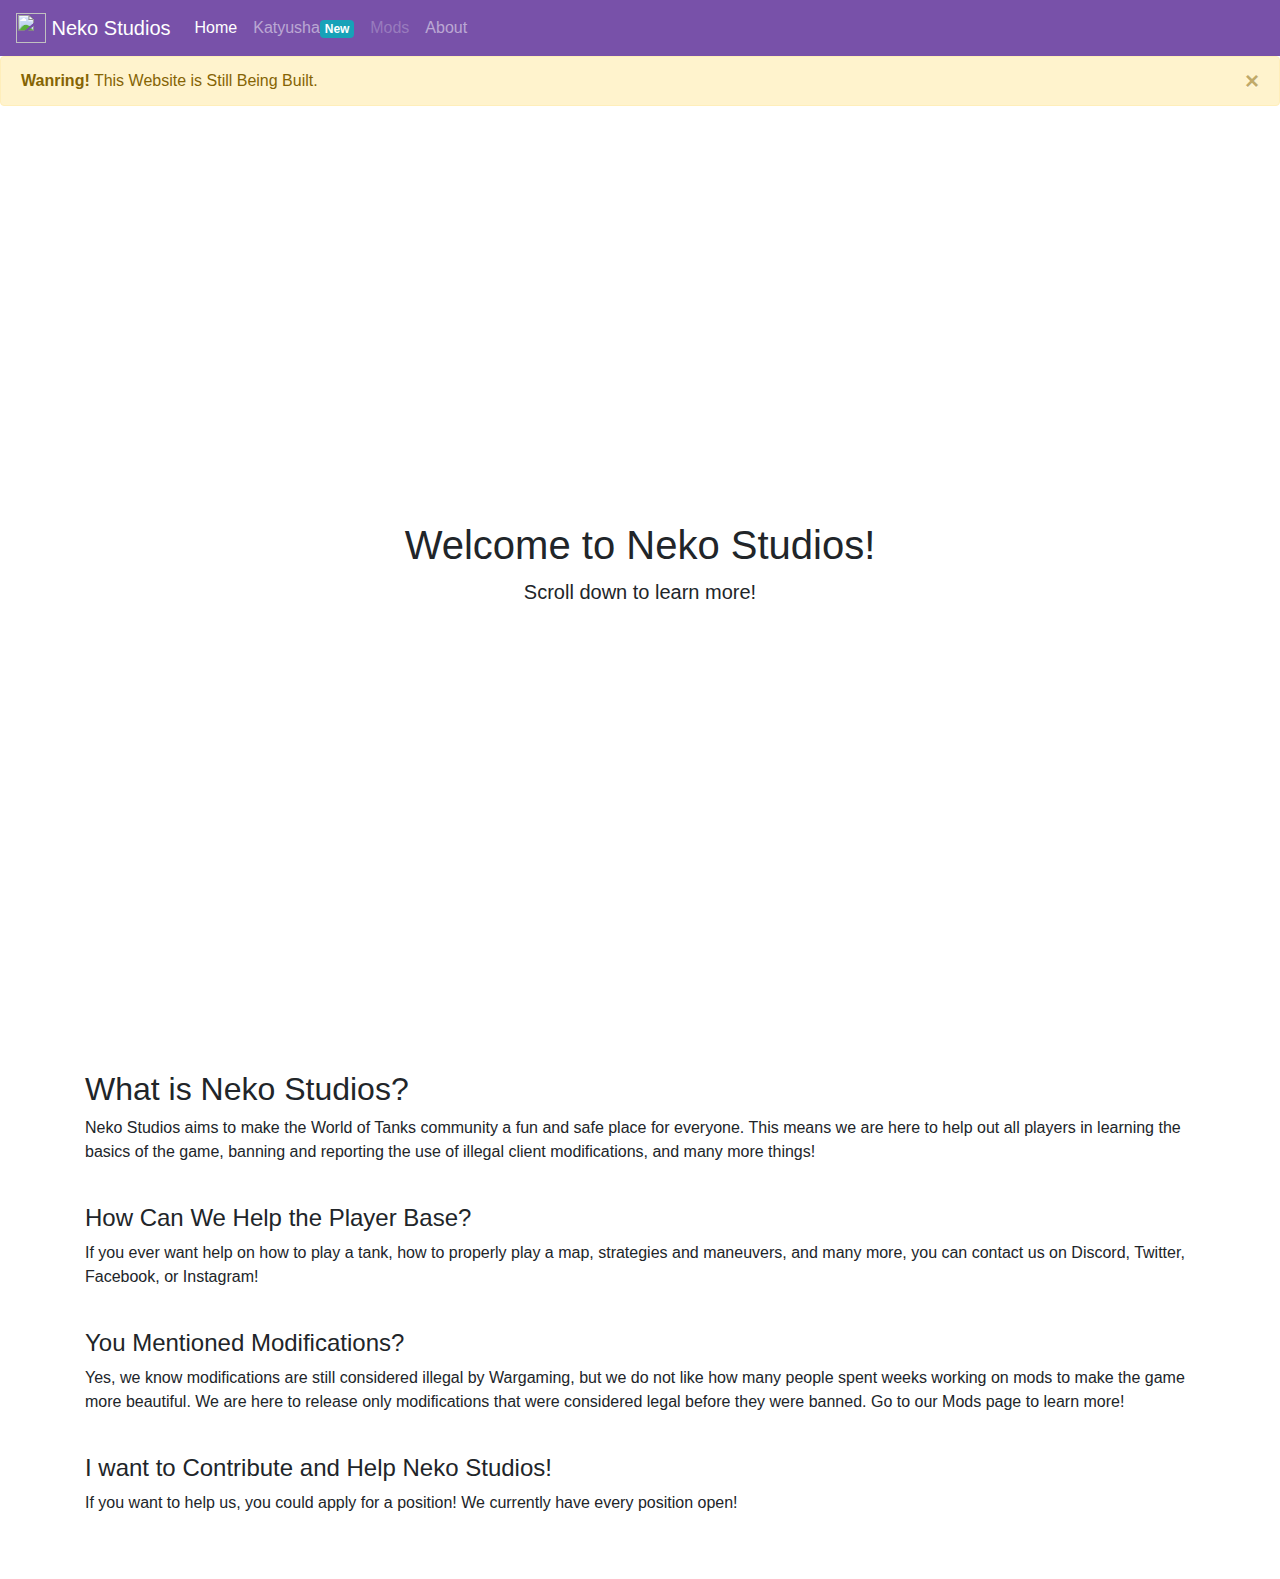
==== index.html @ 7dfb02c1 "Update index.html" ====
<!doctype html>
<html lang="en">

  <head>

    <link rel="stylesheet" href="main.css">
    <link rel="icon" href="favicon.ico" type="favicon" />
    <link rel="shortcut icon" href="favicon.ico" type="favicon" />
    <link rel="stylesheet" href="https://use.fontawesome.com/releases/v5.7.0/css/all.css" integrity="sha384-lZN37f5QGtY3VHgisS14W3ExzMWZxybE1SJSEsQp9S+oqd12jhcu+A56Ebc1zFSJ" crossorigin="anonymous">

    <title>Neko Studios</title>
    <!-- Required meta tags -->
    <meta charset="utf-8">
    <meta name="viewport" content="width=device-width, initial-scale=1, shrink-to-fit=no">
    <meta name="viewport" content="width=device-width, initial-scale=1, shrink-to-fit=no">

    <!-- Bootstrap CSS -->
    <link rel="stylesheet" href="https://stackpath.bootstrapcdn.com/bootstrap/4.4.1/css/bootstrap.min.css" integrity="sha384-Vkoo8x4CGsO3+Hhxv8T/Q5PaXtkKtu6ug5TOeNV6gBiFeWPGFN9MuhOf23Q9Ifjh" crossorigin="anonymous">

  </head>

  <body>
    <!-- Navbar -->
    <nav class="navbar navbar-expand-lg navbar-dark" style="background-color: #7851a9;">
      <a class="navbar-brand" href="#">
        <img src="/favicon.ico" width="30" height="30" class="d-inline-block align-top" alt="">
        Neko Studios
      </a>
      <button class="navbar-toggler" type="button" data-toggle="collapse" data-target="#navbarNav" aria-controls="navbarNav" aria-expanded="false" aria-label="Toggle navigation">
        <span class="navbar-toggler-icon"></span>
      </button>
      <div class="collapse navbar-collapse" id="navbarNav">
        <ul class="navbar-nav">
          <li class="nav-item active">
            <a class="nav-link" href="#">Home <span class="sr-only">(current)</span></a>
          </li>
          <li class="nav-item">
            <a class="nav-link" href="Katyusha">Katyusha<span class="badge badge-info">New</span></a>
          </li>
          <li class="nav-item">
            <a class="nav-link disabled" href="/mods">Mods</a>
          </li>
          <li class="nav-item">
            <a class="nav-link" href="/about">About</a>
          </li>
        </ul>
      </div>
    </nav>
    <div class="alert alert-warning alert-dismissible fade show">
      <button type="button" class="close" data-dismiss="alert">&times;</button>
      <strong>Wanring!</strong> This Website is Still Being Built.
    </div>
    <header class="masthead">
      <div class="container h-100">
        <div class="row h-100 align-items-center">
          <div class="col-12 text-center">
            <h1 class="font-weight-light">Welcome to Neko Studios!</h1>
            <p class="lead">Scroll down to learn more!</p>
          </div>
        </div>
      </div>
    </header>

    <!-- Page Content -->
    <section class="py-5">
      <div class="container">
        <h2 class="font-weight-light">What is Neko Studios?</h2>
        <p>Neko Studios aims to make the World of Tanks community a fun and safe place for everyone. This means we are here to help out all players in learning the basics of the game, banning and reporting the use of illegal client modifications, and many more things!</p>
        <br>
        <h4>How Can We Help the Player Base?</h4>
        <p>If you ever want help on how to play a tank, how to properly play a map, strategies and maneuvers, and many more, you can contact us on Discord, Twitter, Facebook, or Instagram!</p>
        <br>
        <h4>You Mentioned Modifications?</h4>
        <p>Yes, we know modifications are still considered illegal by Wargaming, but we do not like how many people spent weeks working on mods to make the game more beautiful. We are here to release only modifications that were considered legal before they were banned. Go to our Mods page to learn more!</p>
        <br>
        <h4>I want to Contribute and Help Neko Studios!</h4>
        <p>If you want to help us, you could apply for a position! We currently have every position open!</p>
        <a href="https://github.com/NekoOne"> <i class="fab fa-github"></i></a> <a href="https://discord.gg/44d5THq"> <i class="fab fa-disco
  </div>
</section>
    <!-- Optional JavaScript -->
    <!-- jQuery first, then Popper.js, then Bootstrap JS -->
    <script src=" https://code.jquery.com/jquery-3.4.1.slim.min.js" integrity="sha384-J6qa4849blE2+poT4WnyKhv5vZF5SrPo0iEjwBvKU7imGFAV0wwj1yYfoRSJoZ+n" crossorigin="anonymous"></script>
            <script src="https://cdn.jsdelivr.net/npm/popper.js@1.16.0/dist/umd/popper.min.js" integrity="sha384-Q6E9RHvbIyZFJoft+2mJbHaEWldlvI9IOYy5n3zV9zzTtmI3UksdQRVvoxMfooAo" crossorigin="anonymous"></script>
            <script src="https://stackpath.bootstrapcdn.com/bootstrap/4.4.1/js/bootstrap.min.js" integrity="sha384-wfSDF2E50Y2D1uUdj0O3uMBJnjuUD4Ih7YwaYd1iqfktj0Uod8GCExl3Og8ifwB6" crossorigin="anonymous"></script>
  </body>

</html>
---- main.css ----
.masthead {
  height: 100vh;
  min-height: 500px;
  background-image: url('https://source.unsplash.com/BtbjCFUvBXs/1920x1080');
  background-size: cover;
  background-position: center;
  background-repeat: no-repeat;
}
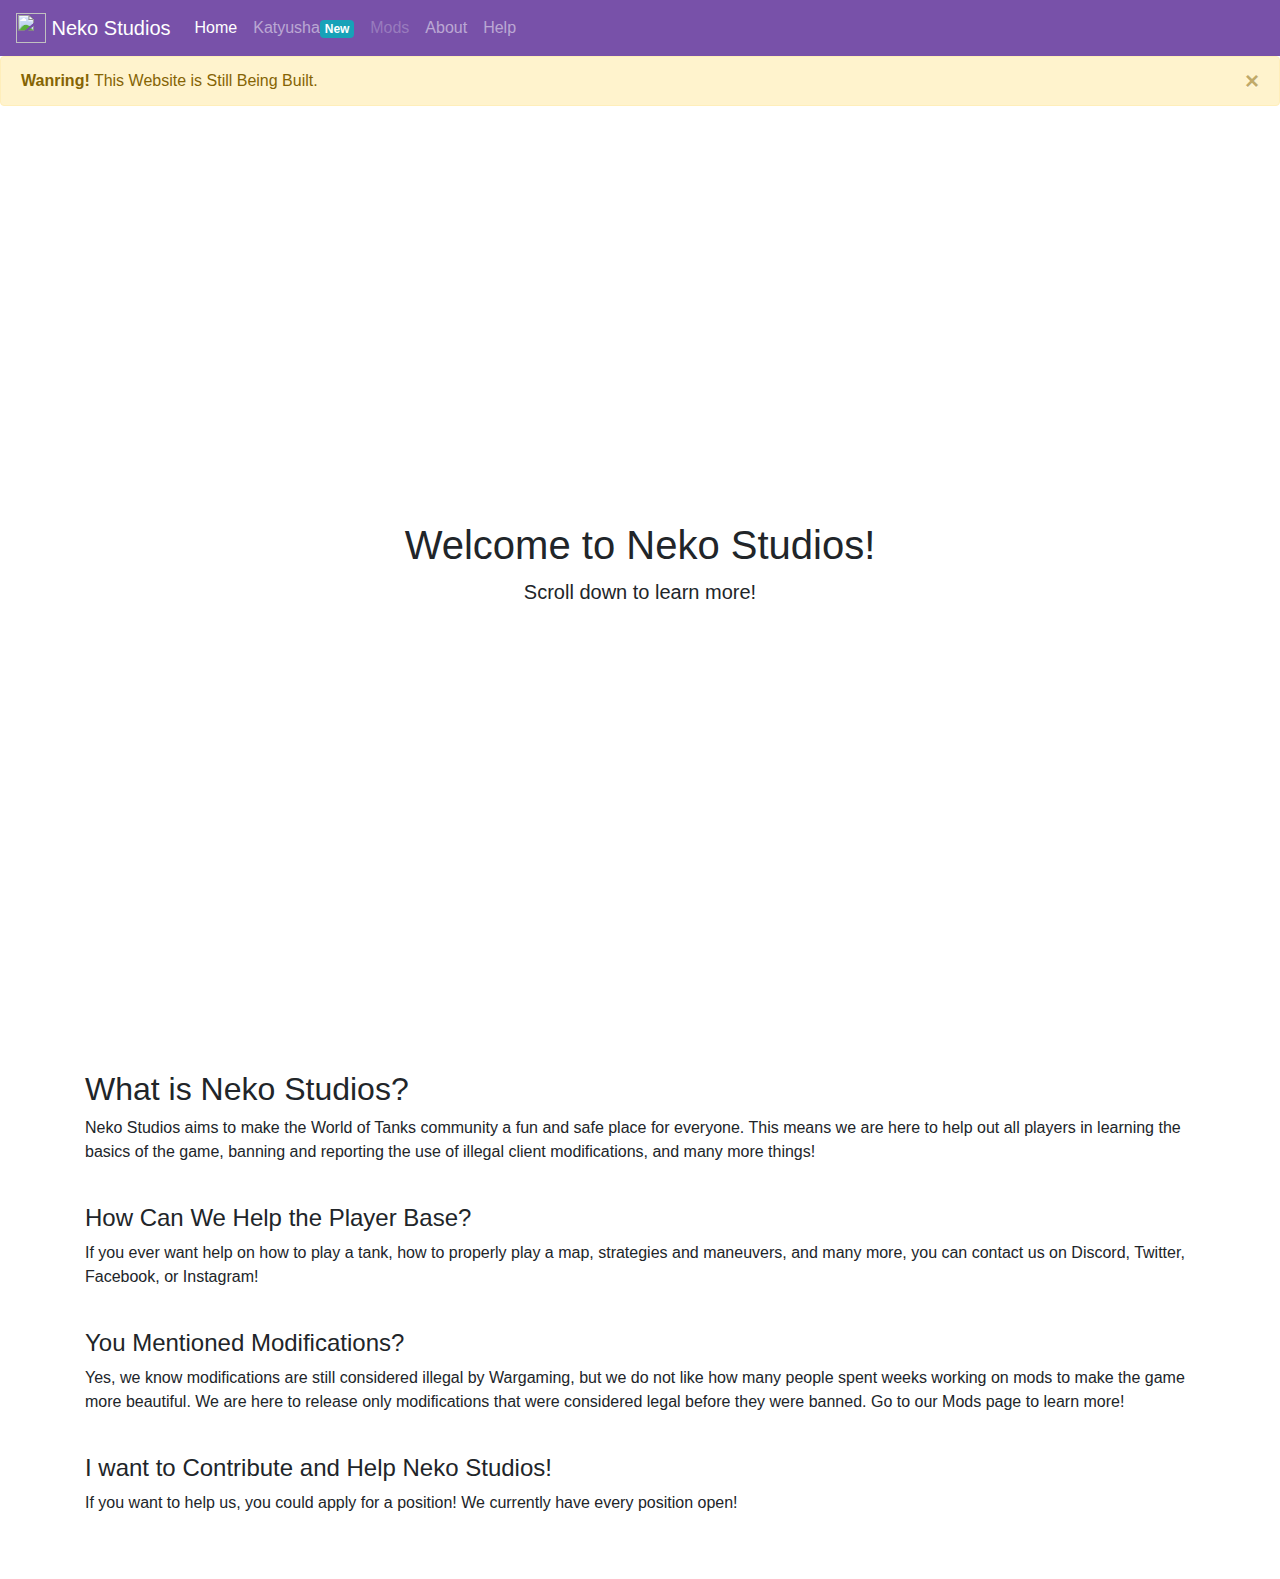
==== commit f6e12960: "Update index.html" ====
--- a/index.html
+++ b/index.html
@@ -43,6 +43,9 @@
           <li class="nav-item">
             <a class="nav-link" href="/about">About</a>
           </li>
+          <li class="nav-item">
+            <a class="nav-link" href="/help">Help</a>
+          </li>
         </ul>
       </div>
     </nav>
--- a/main.css
+++ b/main.css
@@ -6,3 +6,9 @@
   background-position: center;
   background-repeat: no-repeat;
 }
+body {
+    background: #dedede;
+}
+.page-wrap {
+    min-height: 100vh;
+}
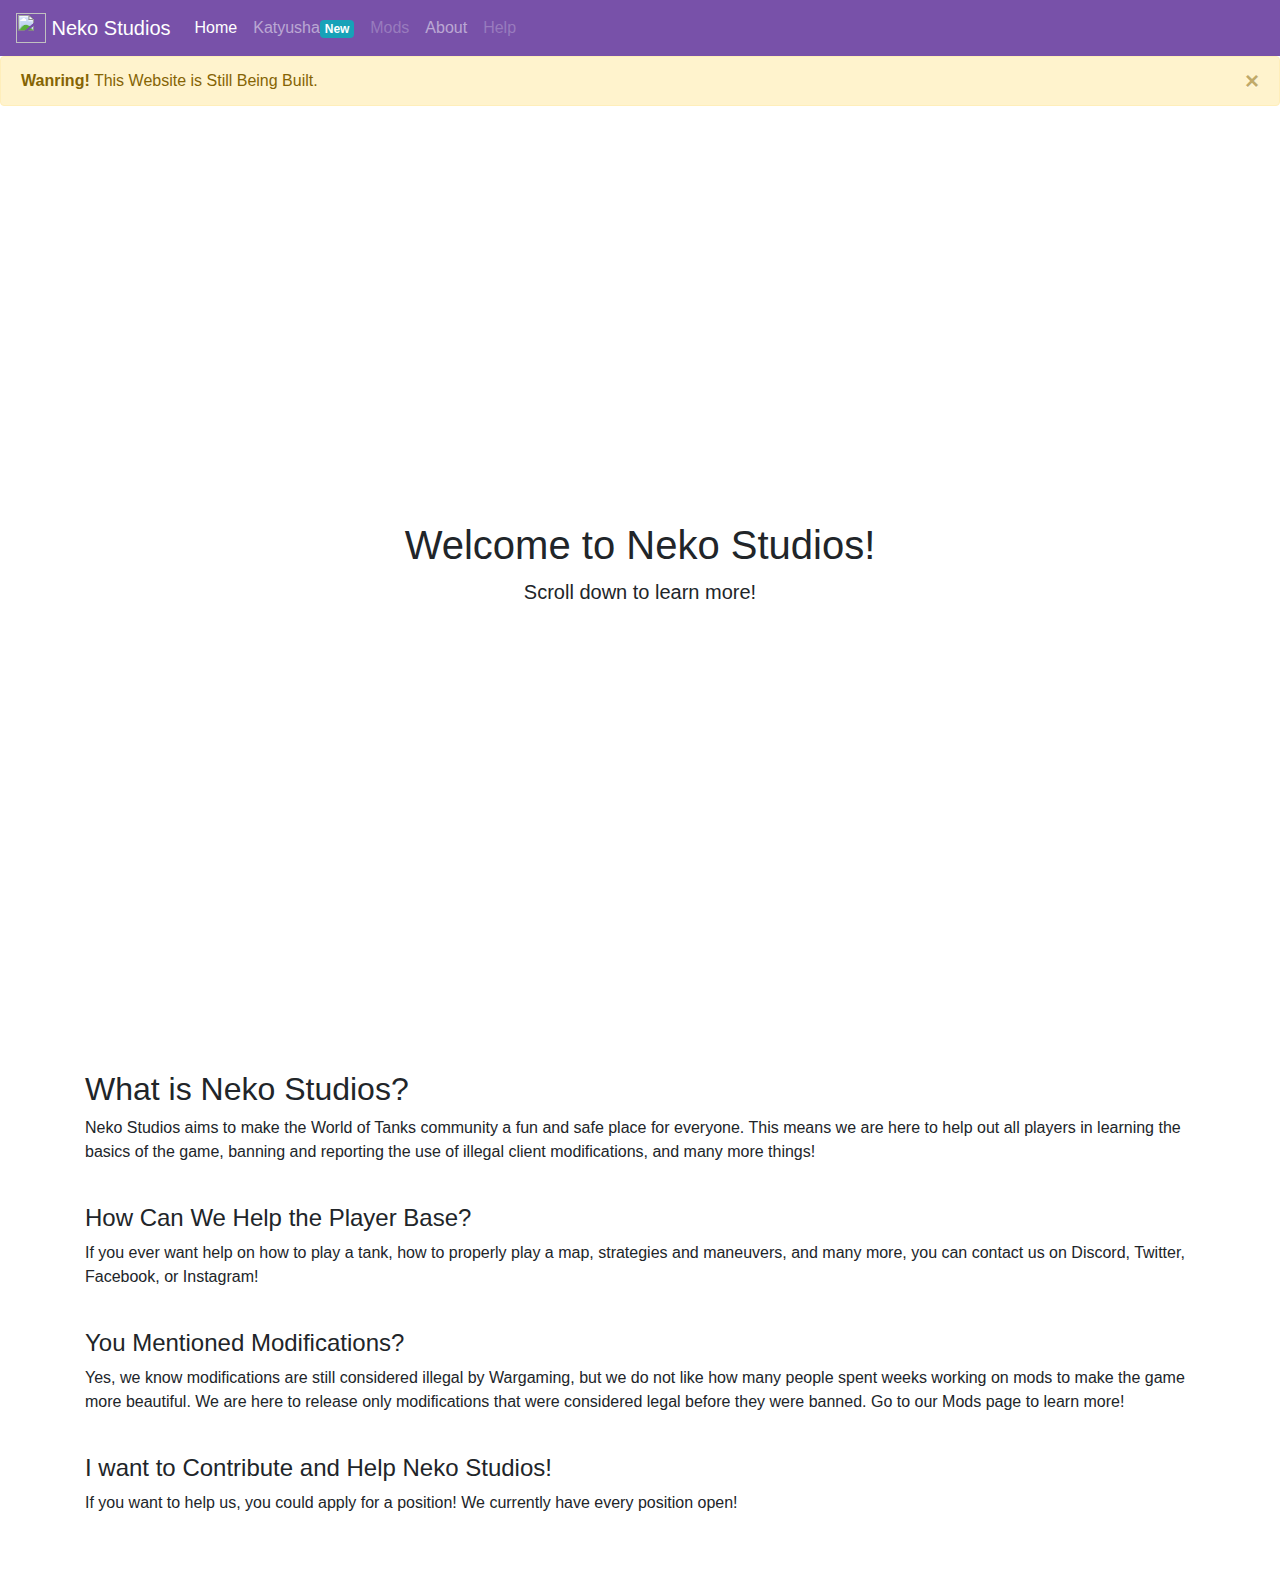
==== commit 09bcf616: "Update index.html" ====
--- a/index.html
+++ b/index.html
@@ -22,7 +22,7 @@
   <body>
     <!-- Navbar -->
     <nav class="navbar navbar-expand-lg navbar-dark" style="background-color: #7851a9;">
-      <a class="navbar-brand" href="#">
+      <a class="navbar-brand" href="nekoone.github.io">
         <img src="/favicon.ico" width="30" height="30" class="d-inline-block align-top" alt="">
         Neko Studios
       </a>
@@ -44,7 +44,7 @@
             <a class="nav-link" href="/about">About</a>
           </li>
           <li class="nav-item">
-            <a class="nav-link" href="/help">Help</a>
+            <a class="nav-link disabled" href="/help">Help</a>
           </li>
         </ul>
       </div>
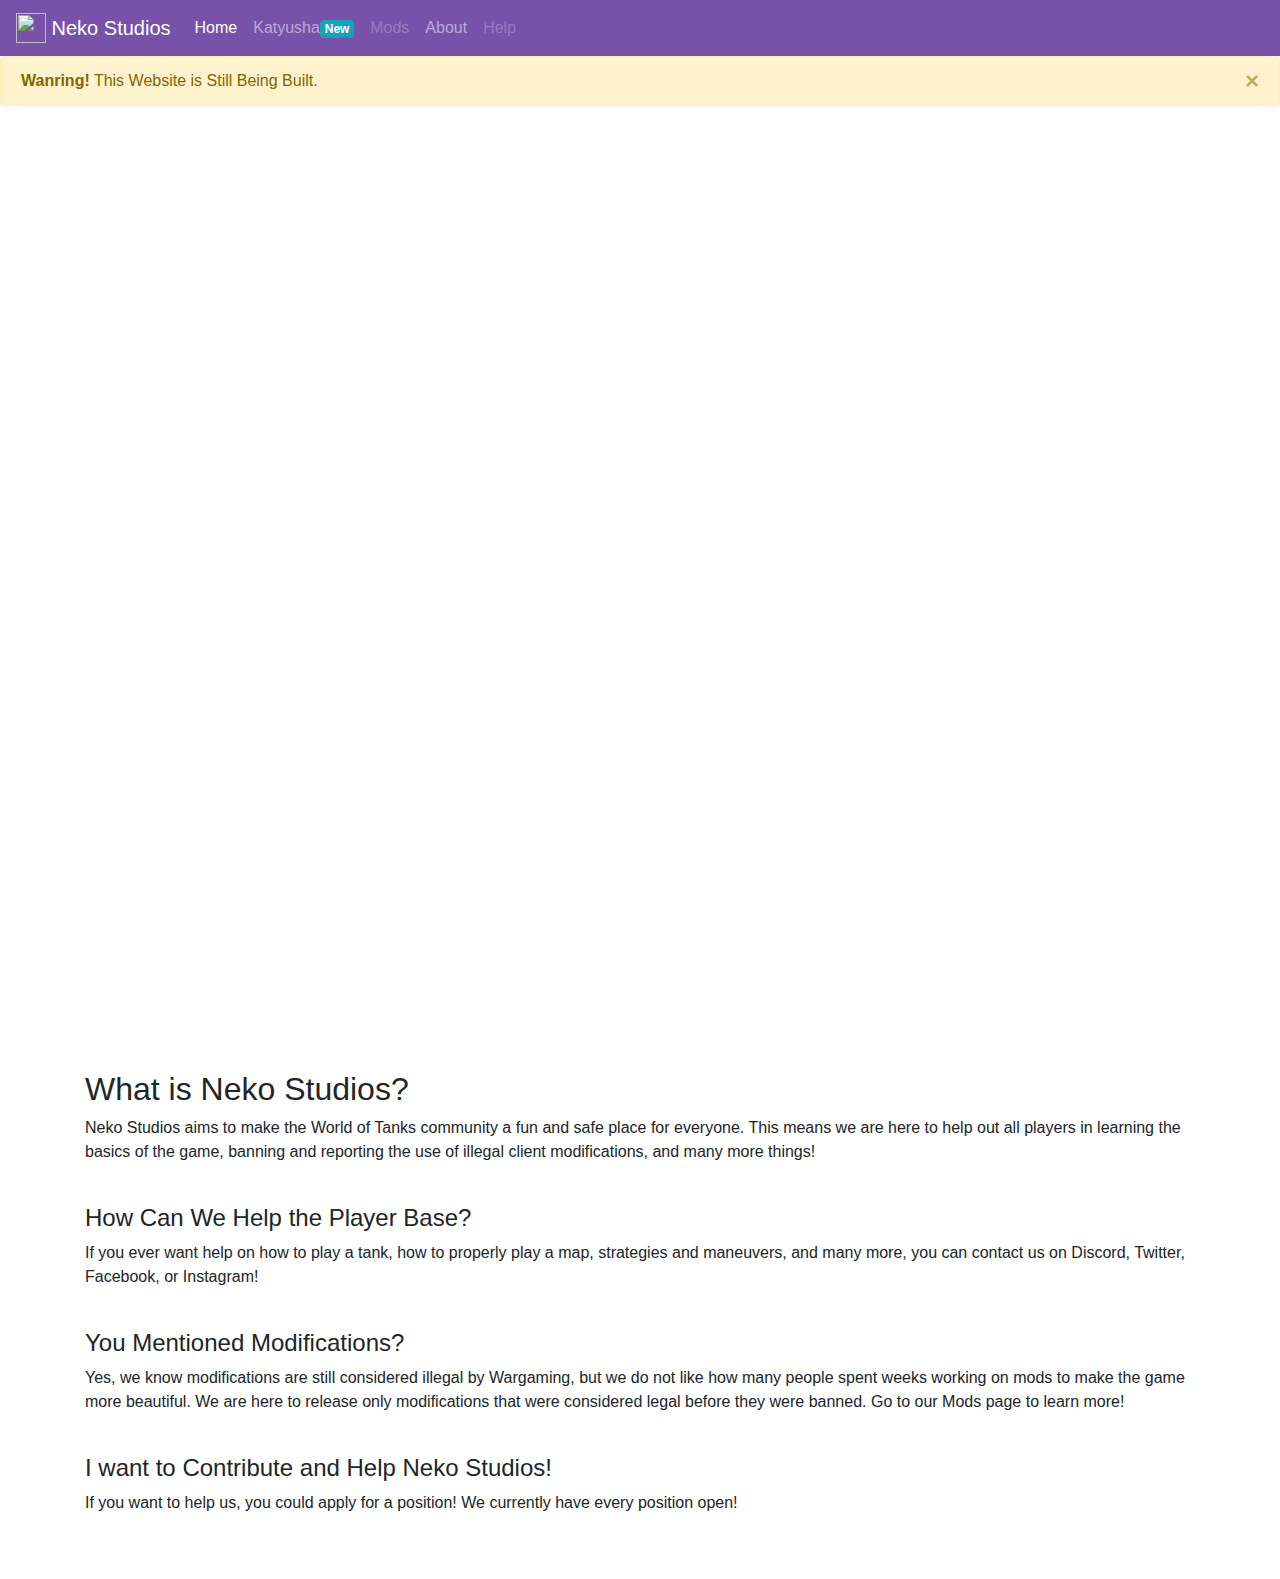
==== commit a502b74e: "Update index.html" ====
--- a/index.html
+++ b/index.html
@@ -35,7 +35,7 @@
             <a class="nav-link" href="#">Home <span class="sr-only">(current)</span></a>
           </li>
           <li class="nav-item">
-            <a class="nav-link" href="Katyusha">Katyusha<span class="badge badge-info">New</span></a>
+            <a class="nav-link" href="/Katyusha">Katyusha<span class="badge badge-info">New</span></a>
           </li>
           <li class="nav-item">
             <a class="nav-link disabled" href="/mods">Mods</a>
@@ -53,7 +53,7 @@
       <button type="button" class="close" data-dismiss="alert">&times;</button>
       <strong>Wanring!</strong> This Website is Still Being Built.
     </div>
-    <header class="masthead">
+    <header style="color: white" class="masthead">
       <div class="container h-100">
         <div class="row h-100 align-items-center">
           <div class="col-12 text-center">
--- a/main.css
+++ b/main.css
@@ -1,14 +1,17 @@
 .masthead {
   height: 100vh;
   min-height: 500px;
-  background-image: url('https://source.unsplash.com/BtbjCFUvBXs/1920x1080');
+  background-image: url('https://images.unsplash.com/photo-1538370965046-79c0d6907d47?ixlib=rb-1.2.1&ixid=eyJhcHBfaWQiOjEyMDd9&auto=format&fit=crop&w=1350&q=80');
   background-size: cover;
   background-position: center;
   background-repeat: no-repeat;
+
 }
+
 body {
-    background: #dedede;
+  background: #dedede;
 }
+
 .page-wrap {
-    min-height: 100vh;
+  min-height: 100vh;
 }
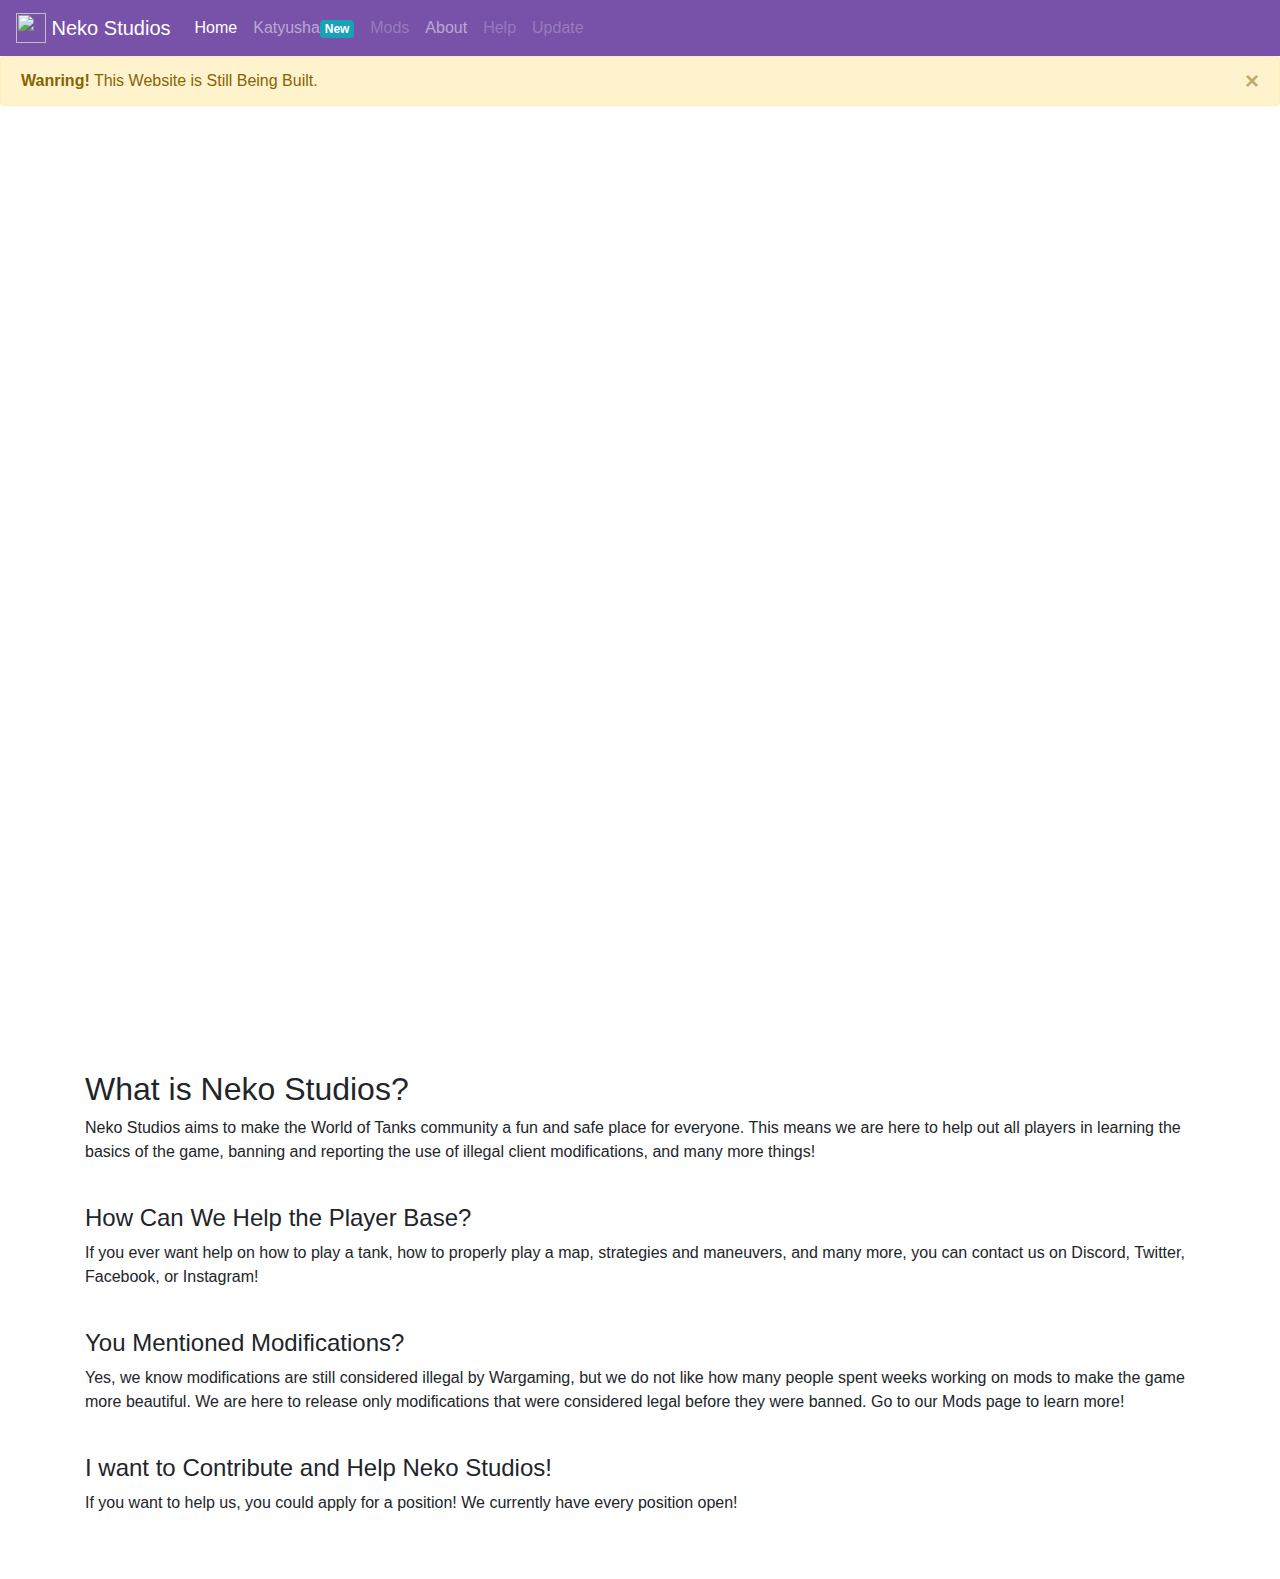
==== commit eebec4c6: "Update index.html" ====
--- a/index.html
+++ b/index.html
@@ -46,6 +46,9 @@
           <li class="nav-item">
             <a class="nav-link disabled" href="/help">Help</a>
           </li>
+          <li class="nav-item">
+            <a class="nav-link disabled" href="/update">Update</a>
+          </li>
         </ul>
       </div>
     </nav>
--- a/main.css
+++ b/main.css
@@ -2,7 +2,7 @@
   height: 100vh;
   min-height: 500px;
   background-image: url('https://images.unsplash.com/photo-1538370965046-79c0d6907d47?ixlib=rb-1.2.1&ixid=eyJhcHBfaWQiOjEyMDd9&auto=format&fit=crop&w=1350&q=80');
-  background-size: cover;
+  background-size: fixed;
   background-position: center;
   background-repeat: no-repeat;
 
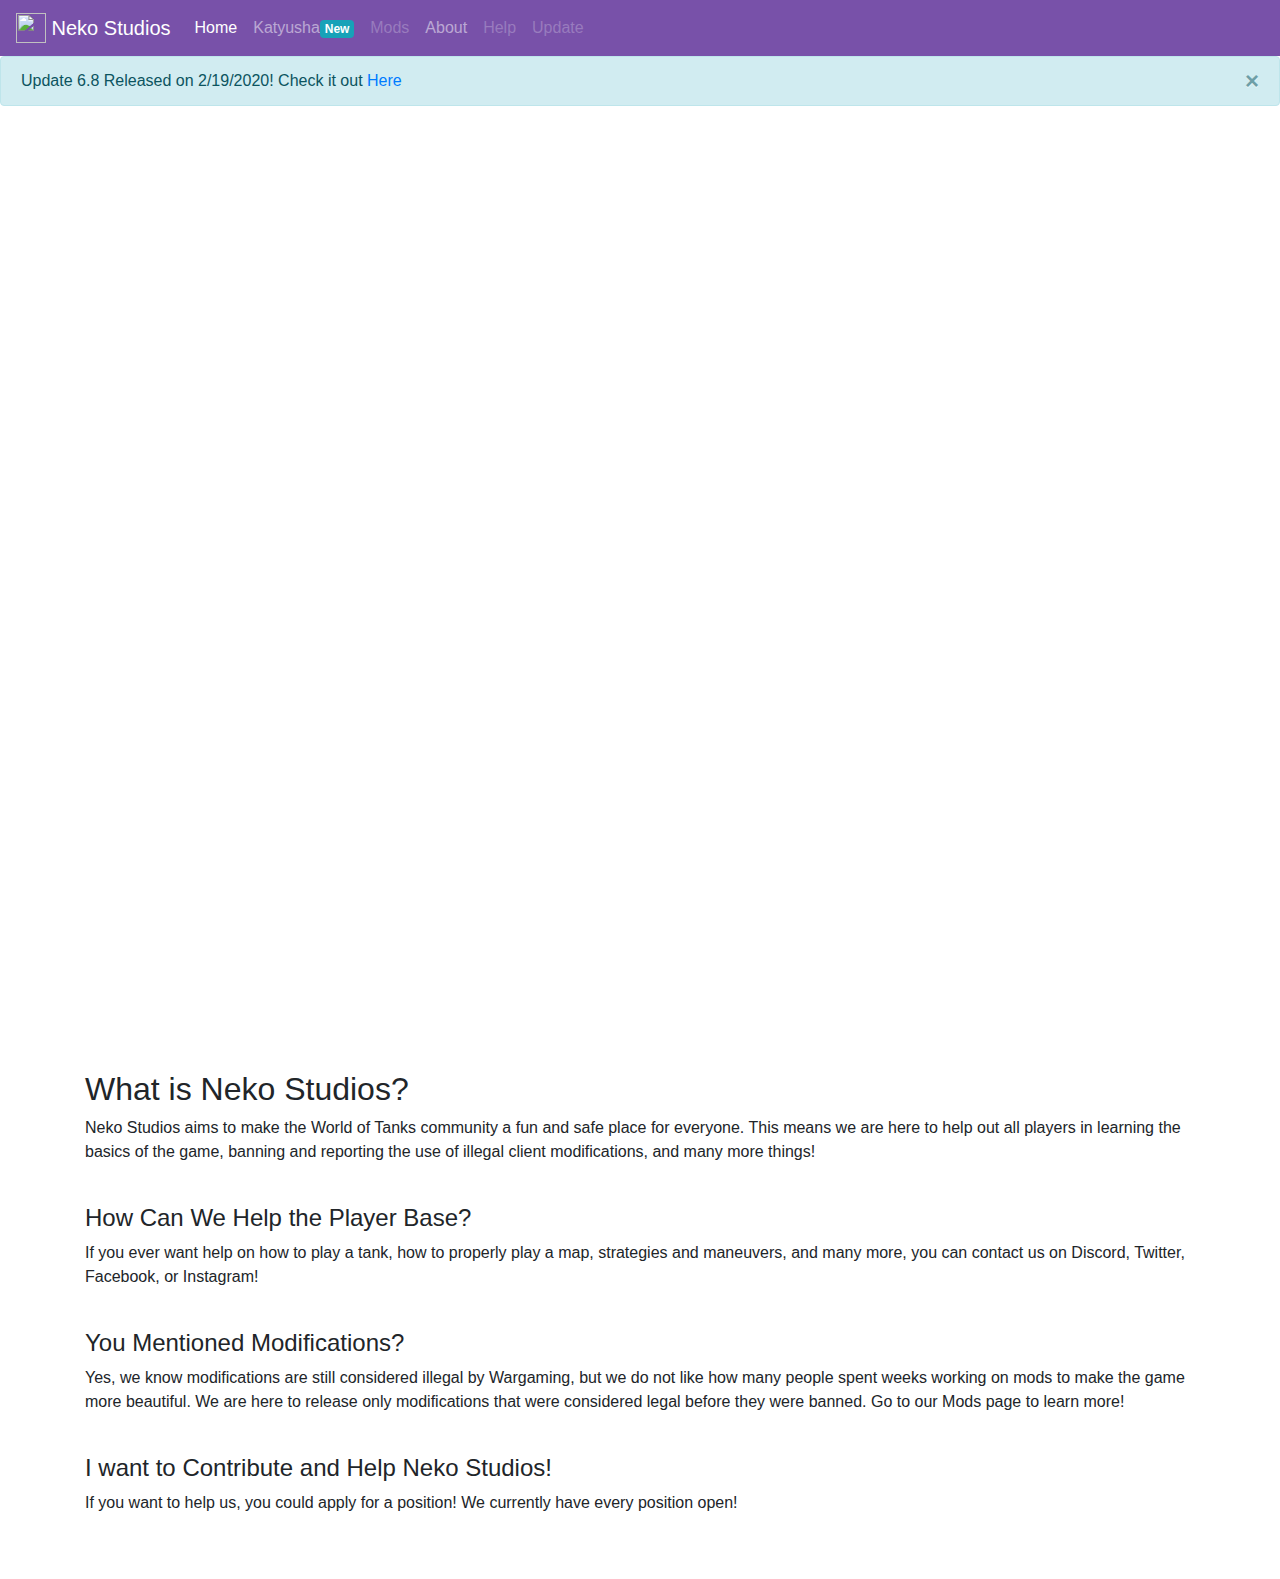
==== commit 00f1d71e: "Update index.html" ====
--- a/index.html
+++ b/index.html
@@ -52,9 +52,9 @@
         </ul>
       </div>
     </nav>
-    <div class="alert alert-warning alert-dismissible fade show">
+    <div class="alert alert-info alert-dismissible">
       <button type="button" class="close" data-dismiss="alert">&times;</button>
-      <strong>Wanring!</strong> This Website is Still Being Built.
+      <strong><i class="fas fa-info"></i></strong> Update 6.8 Released on 2/19/2020! Check it out <a href="/update/6.8">Here</a>
     </div>
     <header style="color: white" class="masthead">
       <div class="container h-100">
